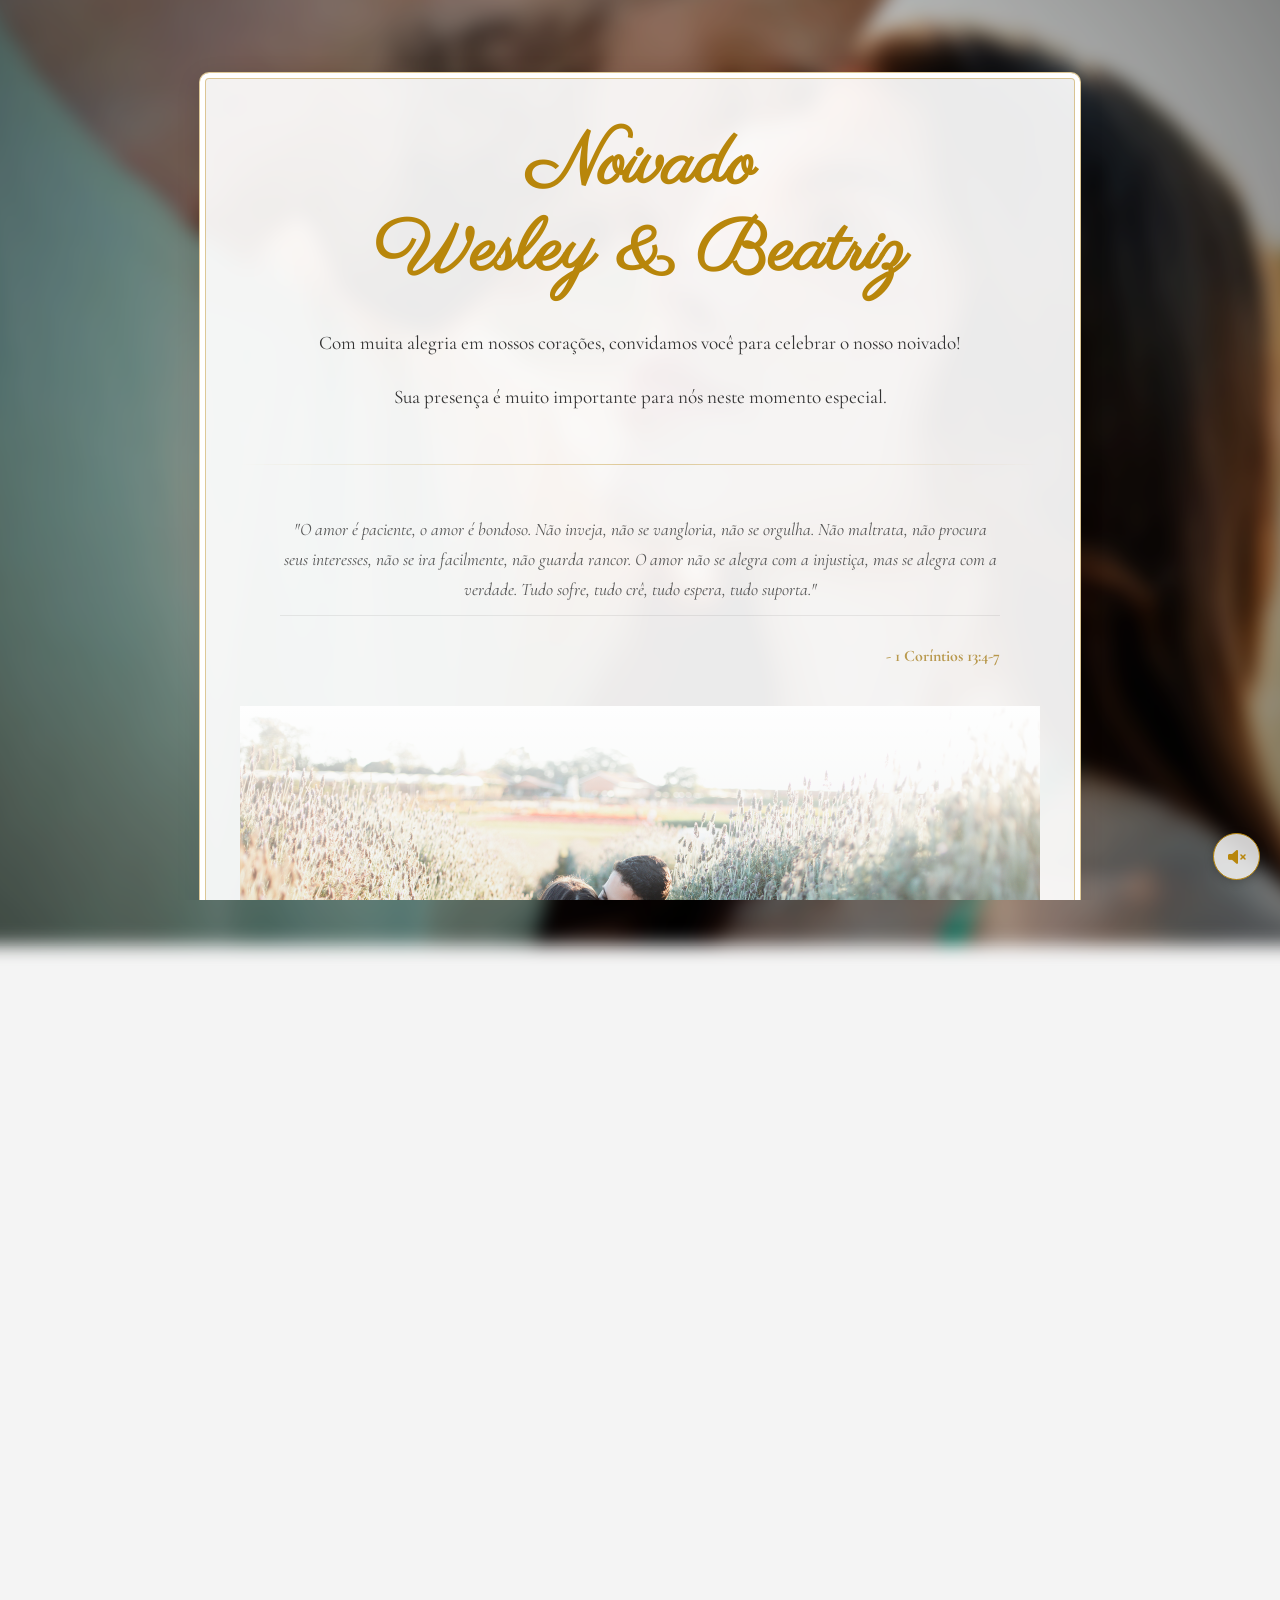
==== convite.html @ 0d95ec76 "versão inicial" ====
<!DOCTYPE html>
<html lang="pt-BR">
<head>
    <meta charset="UTF-8">
    <meta name="viewport" content="width=device-width, initial-scale=1.0">
    <title>Nosso Noivado - Wesley & Beatriz</title>
    <link rel="stylesheet" href="style.css">
    <link rel="stylesheet" href="https://cdnjs.cloudflare.com/ajax/libs/font-awesome/6.0.0-beta3/css/all.min.css">
</head>
<body class="invitation-page">
    <div class="background"></div>

    <div class="container">
        <h1>Noivado<br>Wesley & Beatriz</h1>

        <div class="message">
            <p>Com muita alegria em nossos corações, convidamos você para celebrar o nosso noivado!</p>
            <p>Sua presença é muito importante para nós neste momento especial.</p>
        </div>

        <div class="divider"></div>

        <blockquote>
            <p>"O amor é paciente, o amor é bondoso. Não inveja, não se vangloria, não se orgulha. Não maltrata, não procura seus interesses, não se ira facilmente, não guarda rancor. O amor não se alegra com a injustiça, mas se alegra com a verdade. Tudo sofre, tudo crê, tudo espera, tudo suporta."</p>
            <footer>- 1 Coríntios 13:4-7</footer>
        </blockquote>

        <div class="gallery">
            <img src="fotos/foto-paisagem.jpg" alt="Foto do casal" class="landscape">
        </div>

        <div class="divider"></div>

        <div class="details">
            <div class="save-the-date">
                <p class="std-title">Save the Date</p>
                <p class="std-date">26 <span class="separator">|</span> Outubro <span class="separator">|</span> 2025</p>
            </div>
            <p><strong>Local:</strong> Alameda Curitiba, 365 - Res. Doze (Alphaville), Santana de Parnaíba - SP, 06539-020</p>
            <div class="button-group">
                <button id="show-location"><i class="fas fa-map-marker-alt"></i> Ver Localização</button>
                <button id="confirm-presence"><i class="fas fa-check-circle"></i> Confirmar Presença</button>
            </div>
        </div>
        <footer>
            <p>Idealizado pela noiva, codificado com <i class="fas fa-heart"></i> pelo noivo</p>
        </footer>
    </div>

    <audio id="background-music" loop>
        <source src="Musica/3 . Delacruz - Sunshine (Nonsense . Vol 1).mp3" type="audio/mpeg">
    </audio>

    <div id="music-control">
        <i class="fas fa-volume-mute"></i>
    </div>

    <script src="script.js"></script>
</body>
</html>
---- style.css ----
@import url('https://fonts.googleapis.com/css2?family=Great+Vibes&family=Cormorant+Garamond:wght@400;700&family=Parisienne&display=swap');

:root {
    --gold-color: #b8860b;
    --dark-gold-color: #a0740a;
    --envelope-bg: #f0e6d2;
    --envelope-flap: #e6d5b8;
    --text-color: #333;
    --button-bg: #e0e0e0;
    --container-bg: rgba(255, 255, 255, 0.92);
}

body, html { margin: 0; padding: 0; width: 100%; height: 100%; font-family: 'Cormorant Garamond', serif; background-color: #f4f4f4; overflow-x: hidden; }
body:not(.invitation-page) { overflow-y: hidden; }
body.invitation-page { overflow-y: auto; }

.background {
    position: fixed; top: 0; left: 0; width: 100%; height: 100%;
    background-image: radial-gradient(circle, transparent 50%, rgba(0,0,0,0.4) 100%), url('https://www.transparenttextures.com/patterns/subtle-noise.png'), url('fotos/fundo.jpg');
    background-size: cover, auto, cover;
    background-position: center, center, center;
    filter: blur(8px) brightness(0.8); transform: scale(1.1);
}

/* --- Envelope Styles --- */
.envelope-wrapper { display: flex; justify-content: center; align-items: center; height: 100vh; perspective: 1000px; user-select: none; }
.envelope { position: relative; width: 340px; height: 460px; cursor: pointer; transition: transform 1s; transform-style: preserve-3d; }
.envelope::before { content: ''; position: absolute; top: 0; left: 0; width: 100%; height: 50%; background-color: var(--envelope-flap); background-image: linear-gradient(rgba(0,0,0,0.12), rgba(0,0,0,0.12)), url('fotos/textura.png'); background-size: cover; background-repeat: no-repeat; background-position: bottom left; clip-path: polygon(0 0, 100% 0, 50% 100%); transform-origin: top; transition: transform 0.7s 0.2s ease-in-out; z-index: 8; }
.envelope::after, .envelope-front { content: ''; position: absolute; top: 0; left: 0; width: 100%; height: 100%; background-color: var(--envelope-bg); background-image: url('fotos/textura.png'); background-size: cover; background-repeat: no-repeat; background-position: bottom left; border-radius: 6px; box-shadow: 0 20px 50px rgba(0,0,0,0.4); z-index: 2; }
.envelope-front .text { font-family: 'Great Vibes', cursive; font-size: 48px; color: var(--gold-color); text-align: center; padding-top: 60%; }
.letter { position: absolute; top: 0; left: 3%; width: 94%; height: 98%; background: #fff; border-radius: 5px; box-shadow: 0 0 15px rgba(0,0,0,0.15) inset; z-index: 1; }
.lavender-sprigs { position: absolute; top: 48%; left: 50%; transform: translate(-50%, -50%) rotate(-15deg); width: 225px; height: 225px; z-index: 9; transition: opacity 0.5s, transform 0.5s; filter: drop-shadow(0 2px 3px rgba(0,0,0,0.2)); }
.seal { position: absolute; top: 48%; left: 50%; transform: translate(-50%, -50%); width: 90px; height: 90px; z-index: 10; transition: opacity 0.5s, transform 0.5s; filter: drop-shadow(0 3px 5px rgba(0,0,0,0.4)); background: none !important; border: none !important; box-shadow: none !important; }
.envelope-wrapper.open .envelope::before { transform: rotateX(180deg); z-index: 0; transition-delay: 0s; }
.envelope-wrapper.open .letter { transform: translateY(-100px); transition: transform 0.7s ease-in-out; }
.envelope-wrapper.open .seal, .envelope-wrapper.open .lavender-sprigs { opacity: 0; transform: translateY(20px); transition-delay: 0s; }

/* --- Estilos da Página do Convite --- */
.container {
    position: relative; z-index: 2; padding: 40px; max-width: 800px; margin: 8vh auto;
    background-color: var(--container-bg); backdrop-filter: blur(5px); border-radius: 10px;
    text-align: center; opacity: 0; animation: fadeIn 1.5s 0.5s forwards; user-select: text;
    border: 1px solid rgba(184, 134, 11, 0.4);
    box-shadow: 0 5px 25px rgba(0,0,0,0.1), inset 0 0 0 5px #fff, inset 0 0 0 6px rgba(184, 134, 11, 0.4);
}

@keyframes fadeIn { to { opacity: 1; } }

.container h1 { font-family: 'Parisienne', cursive; font-size: clamp(3rem, 8vw, 4.5rem); line-height: 1.2; color: var(--gold-color); margin: 10px 0 20px 0; position: relative; z-index: 1; }

.divider { height: 1px; background: linear-gradient(to right, transparent, rgba(184, 134, 11, 0.4), transparent); margin: 50px 0; }

blockquote { margin: 40px auto; padding: 0 20px; max-width: 90%; border: none; font-style: italic; color: #555; }
blockquote p { margin: 0; font-size: 1.1rem; line-height: 1.7; }
blockquote footer { text-align: right; margin-top: 10px; font-style: normal; font-size: 1rem; color: var(--dark-gold-color); font-weight: 700; }

.gallery { position: relative; margin: 0; overflow: hidden; }
.gallery img { display: block; width: 100%; border-radius: 8px; }
.gallery::after { content: ''; position: absolute; top: 0; left: 0; width: 100%; height: 100%; background: linear-gradient(to bottom, var(--container-bg) 0%, transparent 40%, transparent 60%, var(--container-bg) 100%); pointer-events: none; }

.message { margin: 30px 0; font-size: 1.2rem; line-height: 1.8; color: var(--text-color); }

.details { margin-top: 20px; }
.save-the-date { margin: 40px 0; }
.std-title { font-size: 1.2rem; color: var(--text-color); letter-spacing: 2px; text-transform: uppercase; }
.std-date { font-family: 'Parisienne', cursive; font-size: 3.5rem; color: var(--gold-color); margin: 10px 0; }
.std-date .separator { color: rgba(184, 134, 11, 0.5); }
.details p { font-size: 1.1rem; margin: 12px 0; }
.button-group { display: flex; justify-content: center; flex-wrap: wrap; gap: 15px; margin-top: 40px; }
.details button { display: inline-flex; align-items: center; justify-content: center; background: var(--button-bg); color: var(--text-color); border: 1px solid rgba(0,0,0,0.1); border-radius: 50px; padding: 12px 25px; cursor: pointer; font-family: 'Cormorant Garamond', serif; font-size: 1rem; font-weight: 700; letter-spacing: 1px; box-shadow: inset 1px 1px 1px #fff, inset -1px -1px 1px rgba(0,0,0,0.2), 2px 2px 5px rgba(0,0,0,0.2); transition: all 0.2s ease-in-out; }
.details button i { margin-right: 8px; font-size: 1.1em; color: var(--gold-color); }
.details button:hover { box-shadow: inset -1px -1px 1px #fff, inset 1px 1px 1px rgba(0,0,0,0.2), 0 0 0 rgba(0,0,0,0.2); transform: translateY(1px); }

/* --- Créditos --- */
footer {
    text-align: center;
    padding-top: 30px;
    margin-top: 40px;
    border-top: 1px solid rgba(0,0,0,0.1);
    color: var(--text-color);
    opacity: 0.7;
    font-family: 'Cormorant Garamond', serif;
    font-style: italic;
    font-size: 0.8rem; /* Tamanho final e discreto */
}
footer .fa-heart {
    color: var(--gold-color);
    animation: pulse 2s infinite ease-in-out;
}
@keyframes pulse {
    0%, 100% { transform: scale(1); }
    50% { transform: scale(1.15); }
}

#music-control { position: fixed; bottom: 20px; right: 20px; z-index: 100; background: rgba(255,255,255,0.8); color: var(--gold-color); border: 1px solid var(--gold-color); border-radius: 50%; width: 45px; height: 45px; cursor: pointer; display: flex; justify-content: center; align-items: center; box-shadow: 0 2px 10px rgba(0,0,0,0.2); user-select: none; }

@media (max-width: 768px) {
    .envelope { transform: scale(0.7); }
    .container { padding: 30px 20px; }
    .container h1 { font-size: 2.8rem; }
    .message { font-size: 1rem; }
    blockquote p { font-size: 1rem; }
    blockquote footer { font-size: 0.9rem; }
    .std-date { font-size: 2.5rem; }
    .details p { font-size: 1rem; }
    .details button { padding: 10px 20px; font-size: 0.9rem; }
    .gallery { grid-template-columns: 1fr; }
    footer { font-size: 0.7rem; margin-top: 40px; }
    #music-control { bottom: 15px; right: 15px; width: 40px; height: 40px; }
}
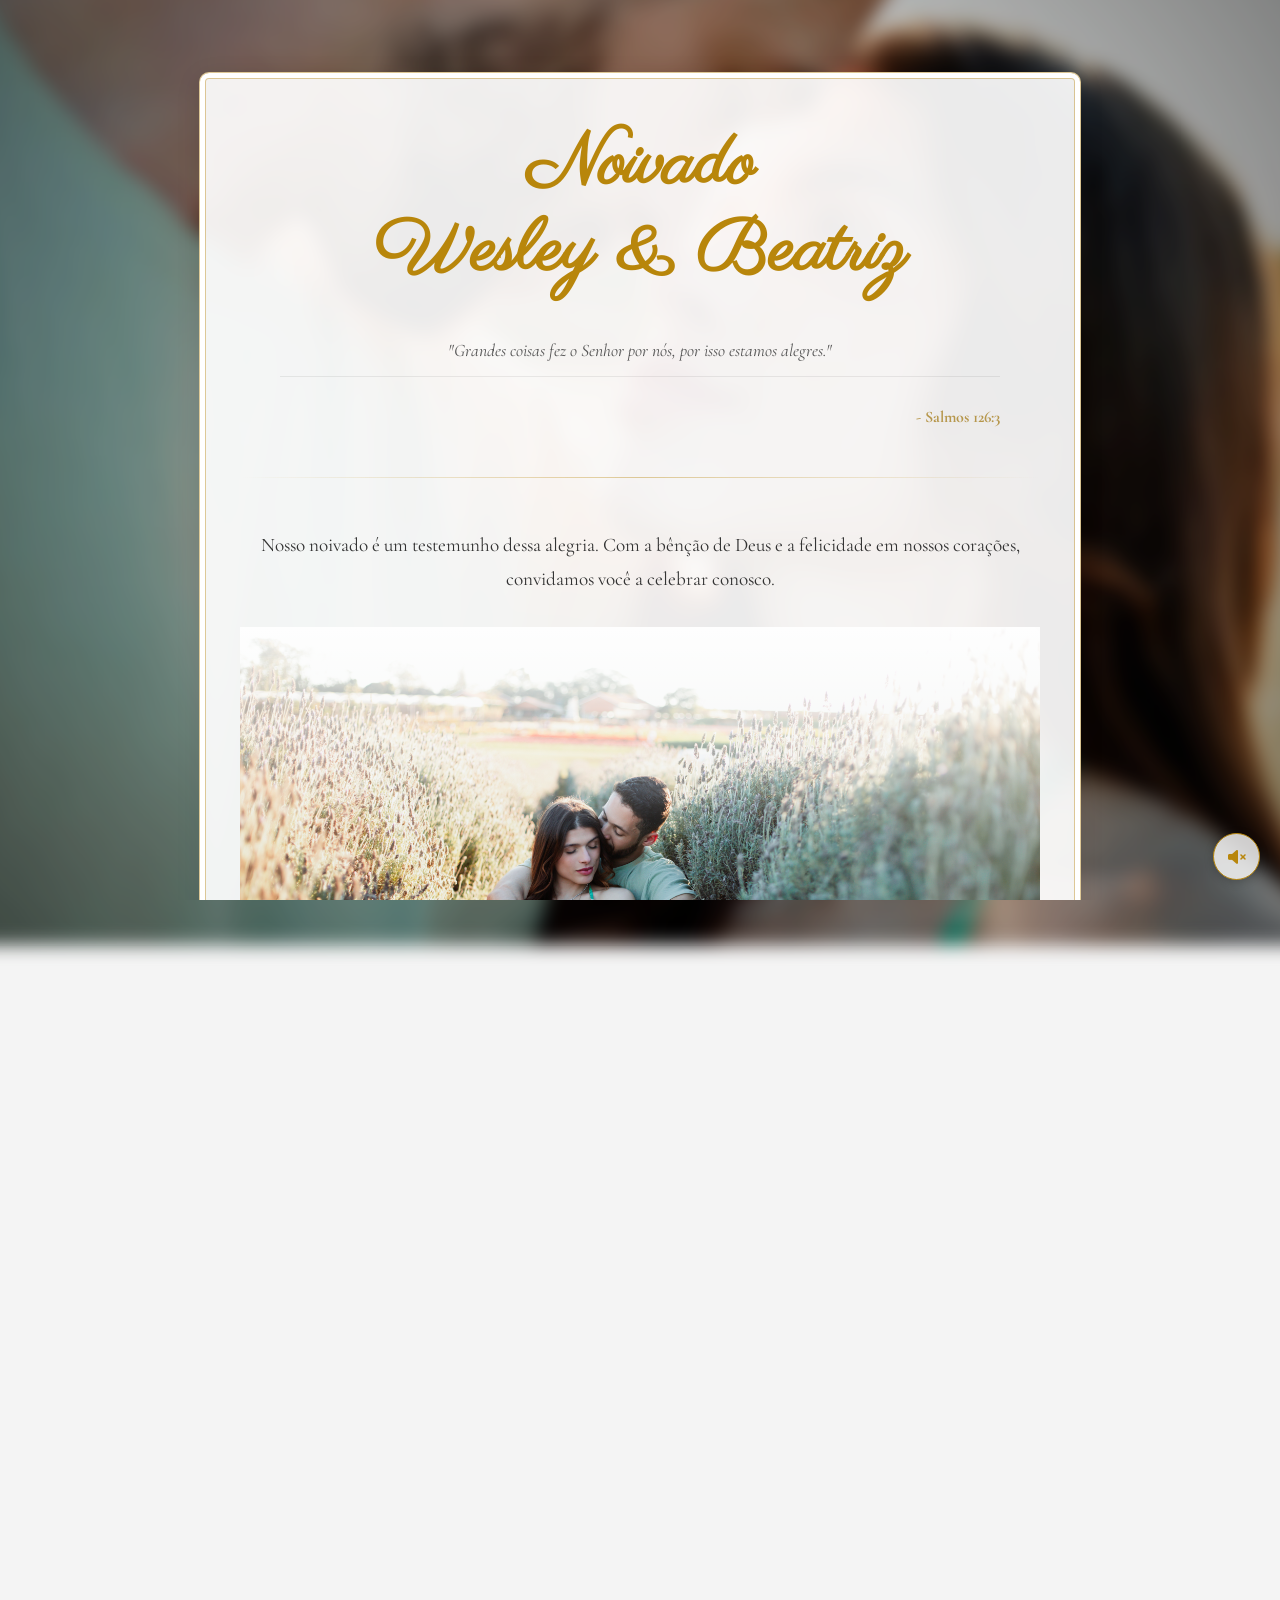
==== commit 8cb9f136: "versão inicial" ====
--- a/convite.html
+++ b/convite.html
@@ -13,17 +13,16 @@
     <div class="container">
         <h1>Noivado<br>Wesley & Beatriz</h1>
 
-        <div class="message">
-            <p>Com muita alegria em nossos corações, convidamos você para celebrar o nosso noivado!</p>
-            <p>Sua presença é muito importante para nós neste momento especial.</p>
-        </div>
+        <blockquote>
+            <p>"Grandes coisas fez o Senhor por nós, por isso estamos alegres."</p>
+            <footer>- Salmos 126:3</footer>
+        </blockquote>
 
         <div class="divider"></div>
 
-        <blockquote>
-            <p>"O amor é paciente, o amor é bondoso. Não inveja, não se vangloria, não se orgulha. Não maltrata, não procura seus interesses, não se ira facilmente, não guarda rancor. O amor não se alegra com a injustiça, mas se alegra com a verdade. Tudo sofre, tudo crê, tudo espera, tudo suporta."</p>
-            <footer>- 1 Coríntios 13:4-7</footer>
-        </blockquote>
+        <div class="message">
+            <p>Nosso noivado é um testemunho dessa alegria. Com a bênção de Deus e a felicidade em nossos corações, convidamos você a celebrar conosco.</p>
+        </div>
 
         <div class="gallery">
             <img src="fotos/foto-paisagem.jpg" alt="Foto do casal" class="landscape">
--- a/style.css
+++ b/style.css
@@ -62,8 +62,8 @@
 
 .details { margin-top: 20px; }
 .save-the-date { margin: 40px 0; }
-.std-title { font-size: 1.2rem; color: var(--text-color); letter-spacing: 2px; text-transform: uppercase; }
-.std-date { font-family: 'Parisienne', cursive; font-size: 3.5rem; color: var(--gold-color); margin: 10px 0; }
+.std-title { font-size: 1.5rem; color: var(--text-color); letter-spacing: 2px; text-transform: uppercase; font-weight: 700; }
+.std-date { font-family: 'Cormorant Garamond', serif; font-weight: 700; font-size: 4rem; color: var(--gold-color); margin: 10px 0; }
 .std-date .separator { color: rgba(184, 134, 11, 0.5); }
 .details p { font-size: 1.1rem; margin: 12px 0; }
 .button-group { display: flex; justify-content: center; flex-wrap: wrap; gap: 15px; margin-top: 40px; }
@@ -81,7 +81,7 @@
     opacity: 0.7;
     font-family: 'Cormorant Garamond', serif;
     font-style: italic;
-    font-size: 0.8rem; /* Tamanho final e discreto */
+    font-size: 1rem;
 }
 footer .fa-heart {
     color: var(--gold-color);
@@ -101,10 +101,10 @@
     .message { font-size: 1rem; }
     blockquote p { font-size: 1rem; }
     blockquote footer { font-size: 0.9rem; }
-    .std-date { font-size: 2.5rem; }
+    .std-date { font-size: 3rem; }
     .details p { font-size: 1rem; }
     .details button { padding: 10px 20px; font-size: 0.9rem; }
     .gallery { grid-template-columns: 1fr; }
-    footer { font-size: 0.7rem; margin-top: 40px; }
+    footer { font-size: 0.9rem; margin-top: 40px; }
     #music-control { bottom: 15px; right: 15px; width: 40px; height: 40px; }
 }
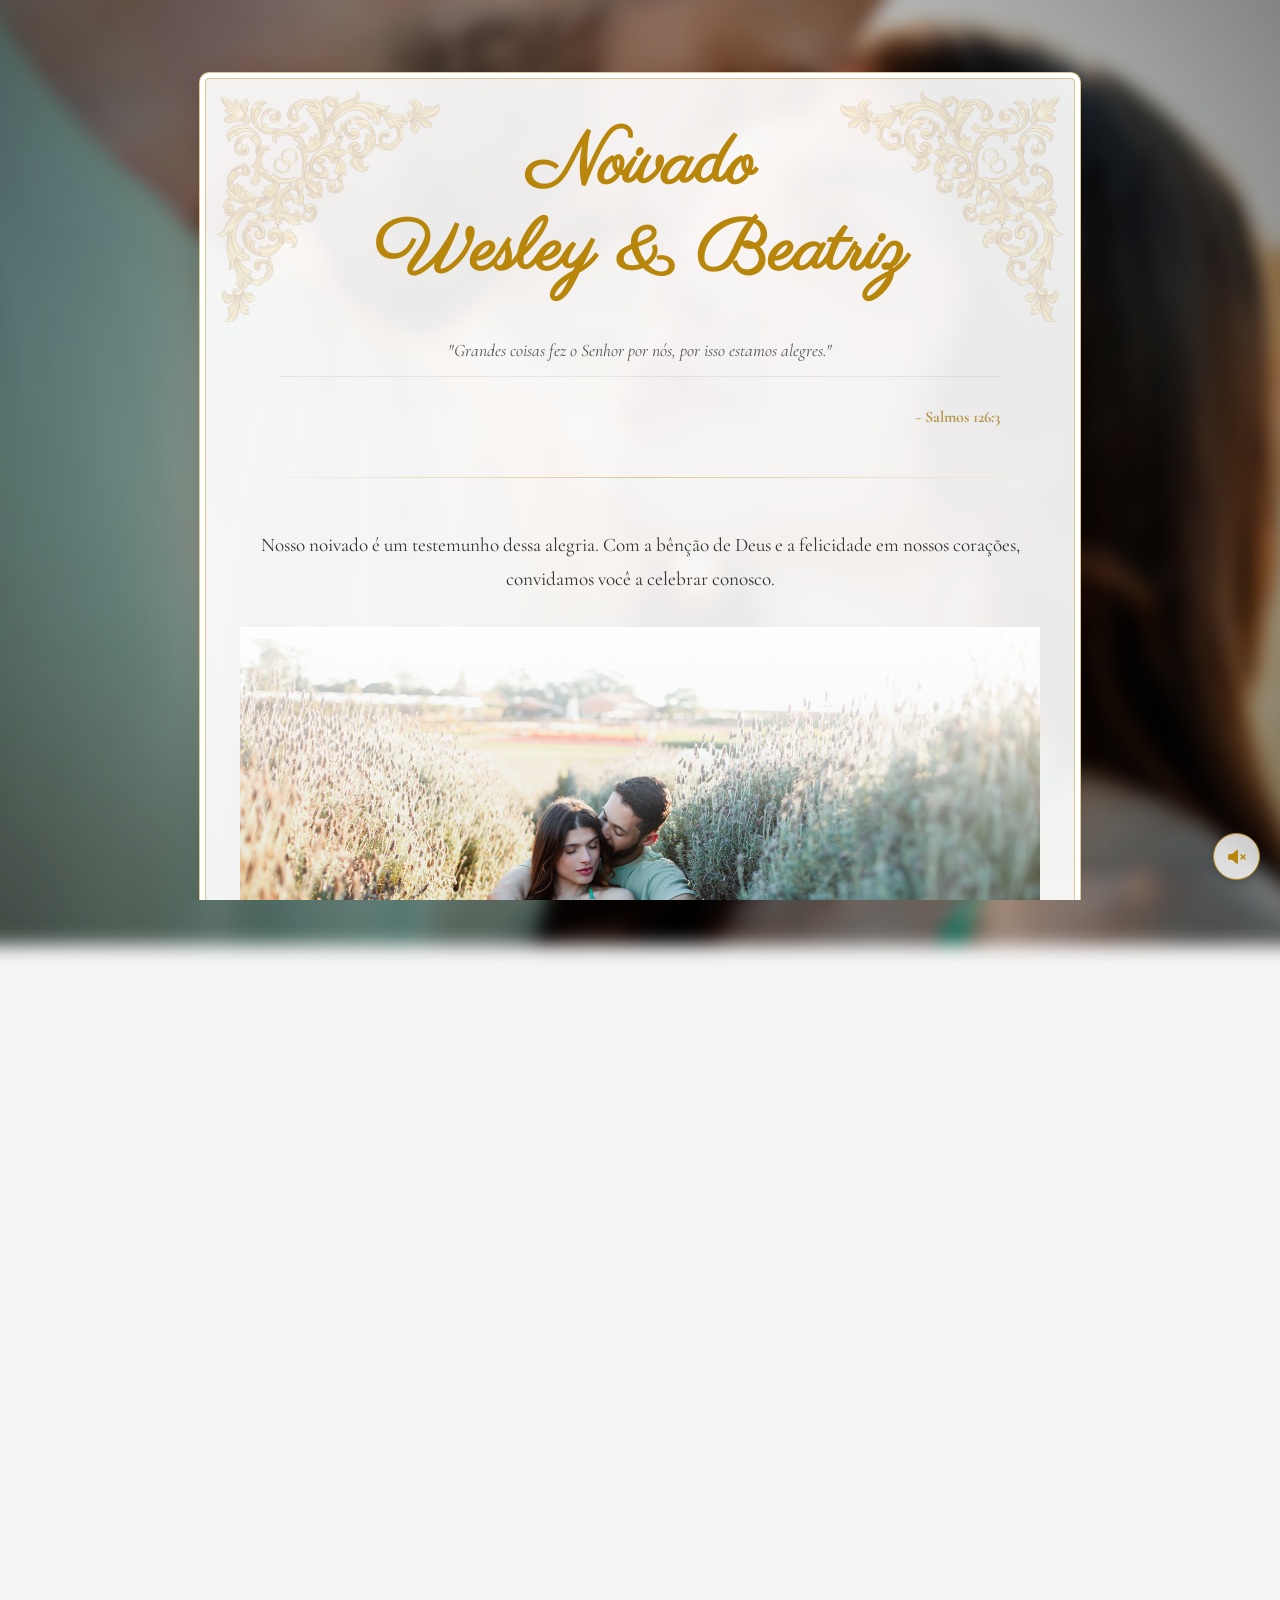
==== commit 042b0526: "versão inicial" ====
--- a/convite.html
+++ b/convite.html
@@ -11,6 +11,11 @@
     <div class="background"></div>
 
     <div class="container">
+        <img src="fotos/arabesco.png" class="corner-decoration top-left" alt="Decoração de Canto">
+        <img src="fotos/arabesco.png" class="corner-decoration top-right" alt="Decoração de Canto">
+        <img src="fotos/arabesco.png" class="corner-decoration bottom-left" alt="Decoração de Canto">
+        <img src="fotos/arabesco.png" class="corner-decoration bottom-right" alt="Decoração de Canto">
+
         <h1>Noivado<br>Wesley & Beatriz</h1>
 
         <blockquote>
--- a/style.css
+++ b/style.css
@@ -37,11 +37,42 @@
 
 /* --- Estilos da Página do Convite --- */
 .container {
-    position: relative; z-index: 2; padding: 40px; max-width: 800px; margin: 8vh auto;
+    position: relative; z-index: 2; padding: 40px; max-width: 800px; margin: 8vh auto; overflow: hidden;
     background-color: var(--container-bg); backdrop-filter: blur(5px); border-radius: 10px;
     text-align: center; opacity: 0; animation: fadeIn 1.5s 0.5s forwards; user-select: text;
     border: 1px solid rgba(184, 134, 11, 0.4);
     box-shadow: 0 5px 25px rgba(0,0,0,0.1), inset 0 0 0 5px #fff, inset 0 0 0 6px rgba(184, 134, 11, 0.4);
+}
+
+.corner-decoration {
+    position: absolute;
+    width: 250px;
+    height: auto;
+    opacity: 0.2;
+    z-index: 0;
+}
+
+.top-left {
+    top: 10px;
+    left: 10px;
+}
+
+.top-right {
+    top: 10px;
+    right: 10px;
+    transform: scaleX(-1);
+}
+
+.bottom-left {
+    bottom: 10px;
+    left: 10px;
+    transform: scaleY(-1);
+}
+
+.bottom-right {
+    bottom: 10px;
+    right: 10px;
+    transform: scaleX(-1) scaleY(-1);
 }
 
 @keyframes fadeIn { to { opacity: 1; } }
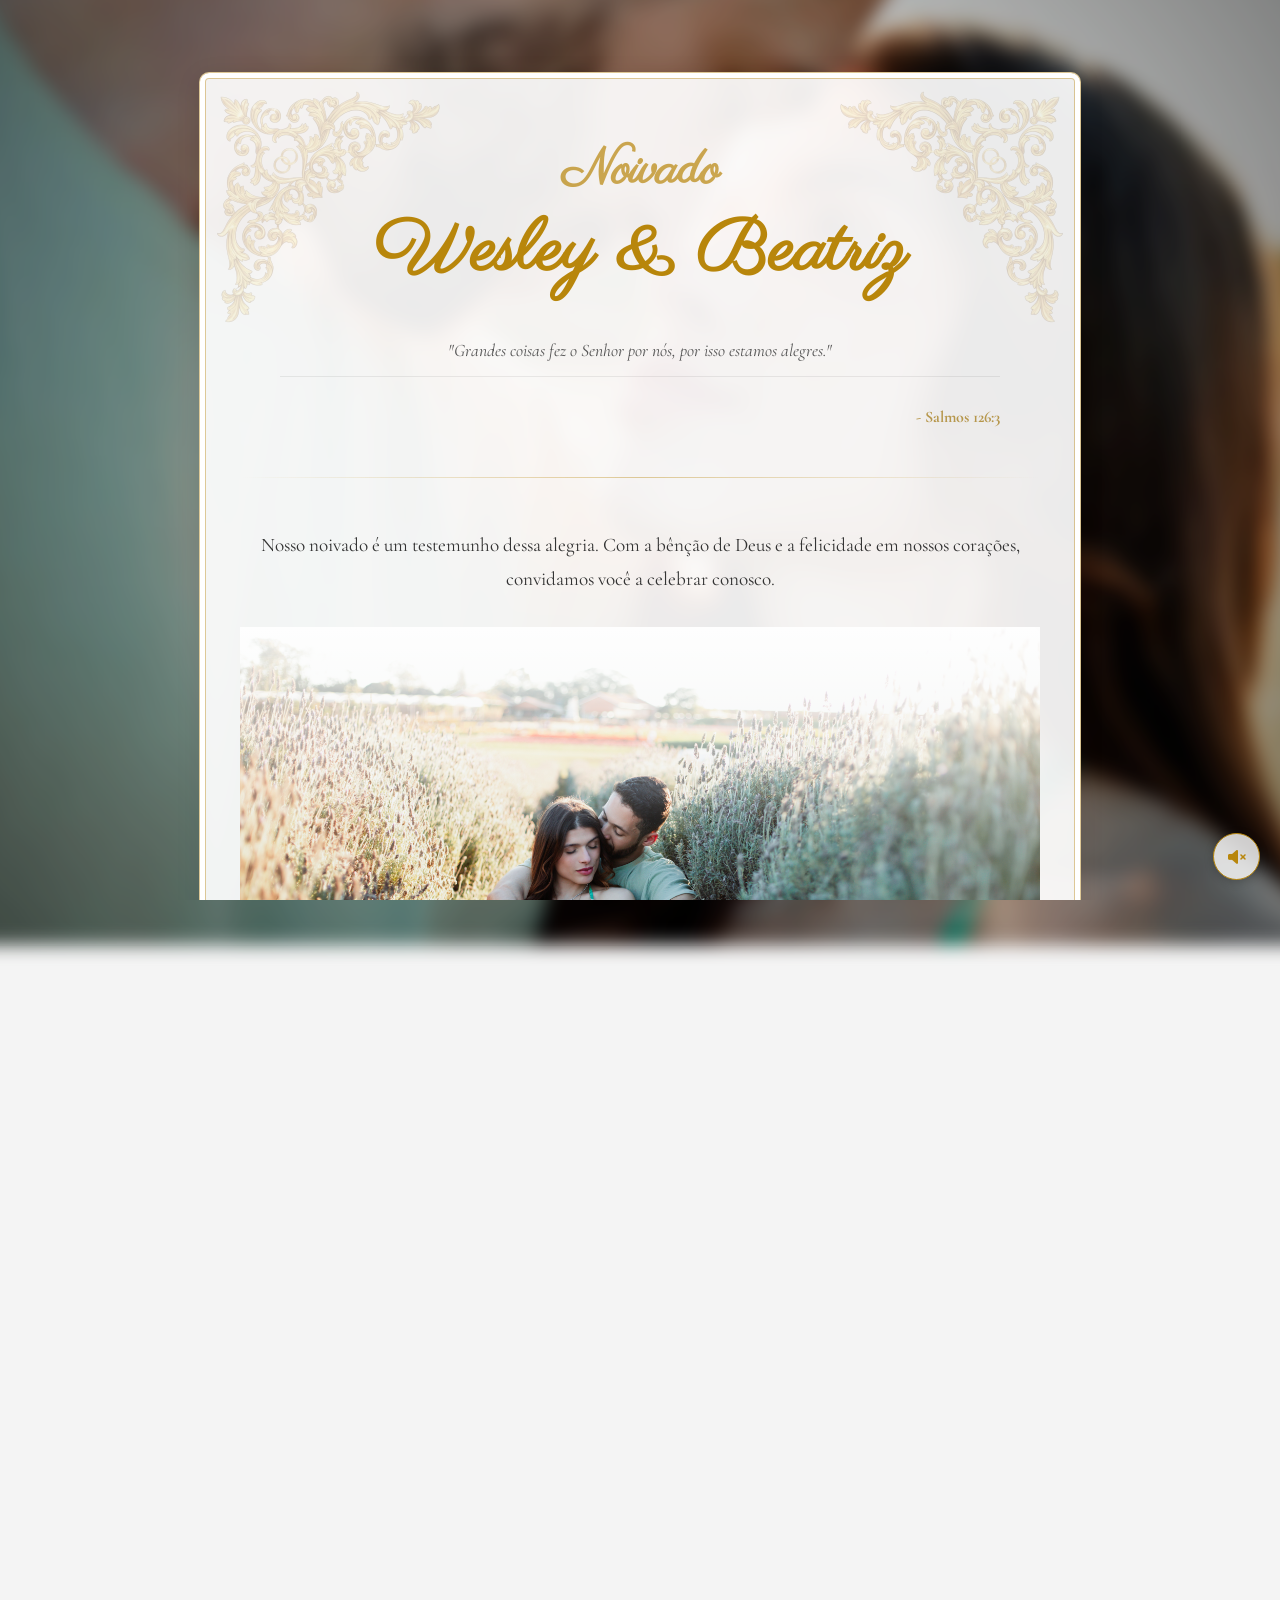
==== commit 0a344b61: "alteração da foto e do noivado" ====
--- a/convite.html
+++ b/convite.html
@@ -16,7 +16,7 @@
         <img src="fotos/arabesco.png" class="corner-decoration bottom-left" alt="Decoração de Canto">
         <img src="fotos/arabesco.png" class="corner-decoration bottom-right" alt="Decoração de Canto">
 
-        <h1>Noivado<br>Wesley & Beatriz</h1>
+        <h1><span class="engagement-title">Noivado</span><br>Wesley & Beatriz</h1>
 
         <blockquote>
             <p>"Grandes coisas fez o Senhor por nós, por isso estamos alegres."</p>
--- a/style.css
+++ b/style.css
@@ -79,6 +79,11 @@
 
 .container h1 { font-family: 'Parisienne', cursive; font-size: clamp(3rem, 8vw, 4.5rem); line-height: 1.2; color: var(--gold-color); margin: 10px 0 20px 0; position: relative; z-index: 1; }
 
+h1 .engagement-title {
+    font-size: 0.7em;
+    opacity: 0.7;
+}
+
 .divider { height: 1px; background: linear-gradient(to right, transparent, rgba(184, 134, 11, 0.4), transparent); margin: 50px 0; }
 
 blockquote { margin: 40px auto; padding: 0 20px; max-width: 90%; border: none; font-style: italic; color: #555; }
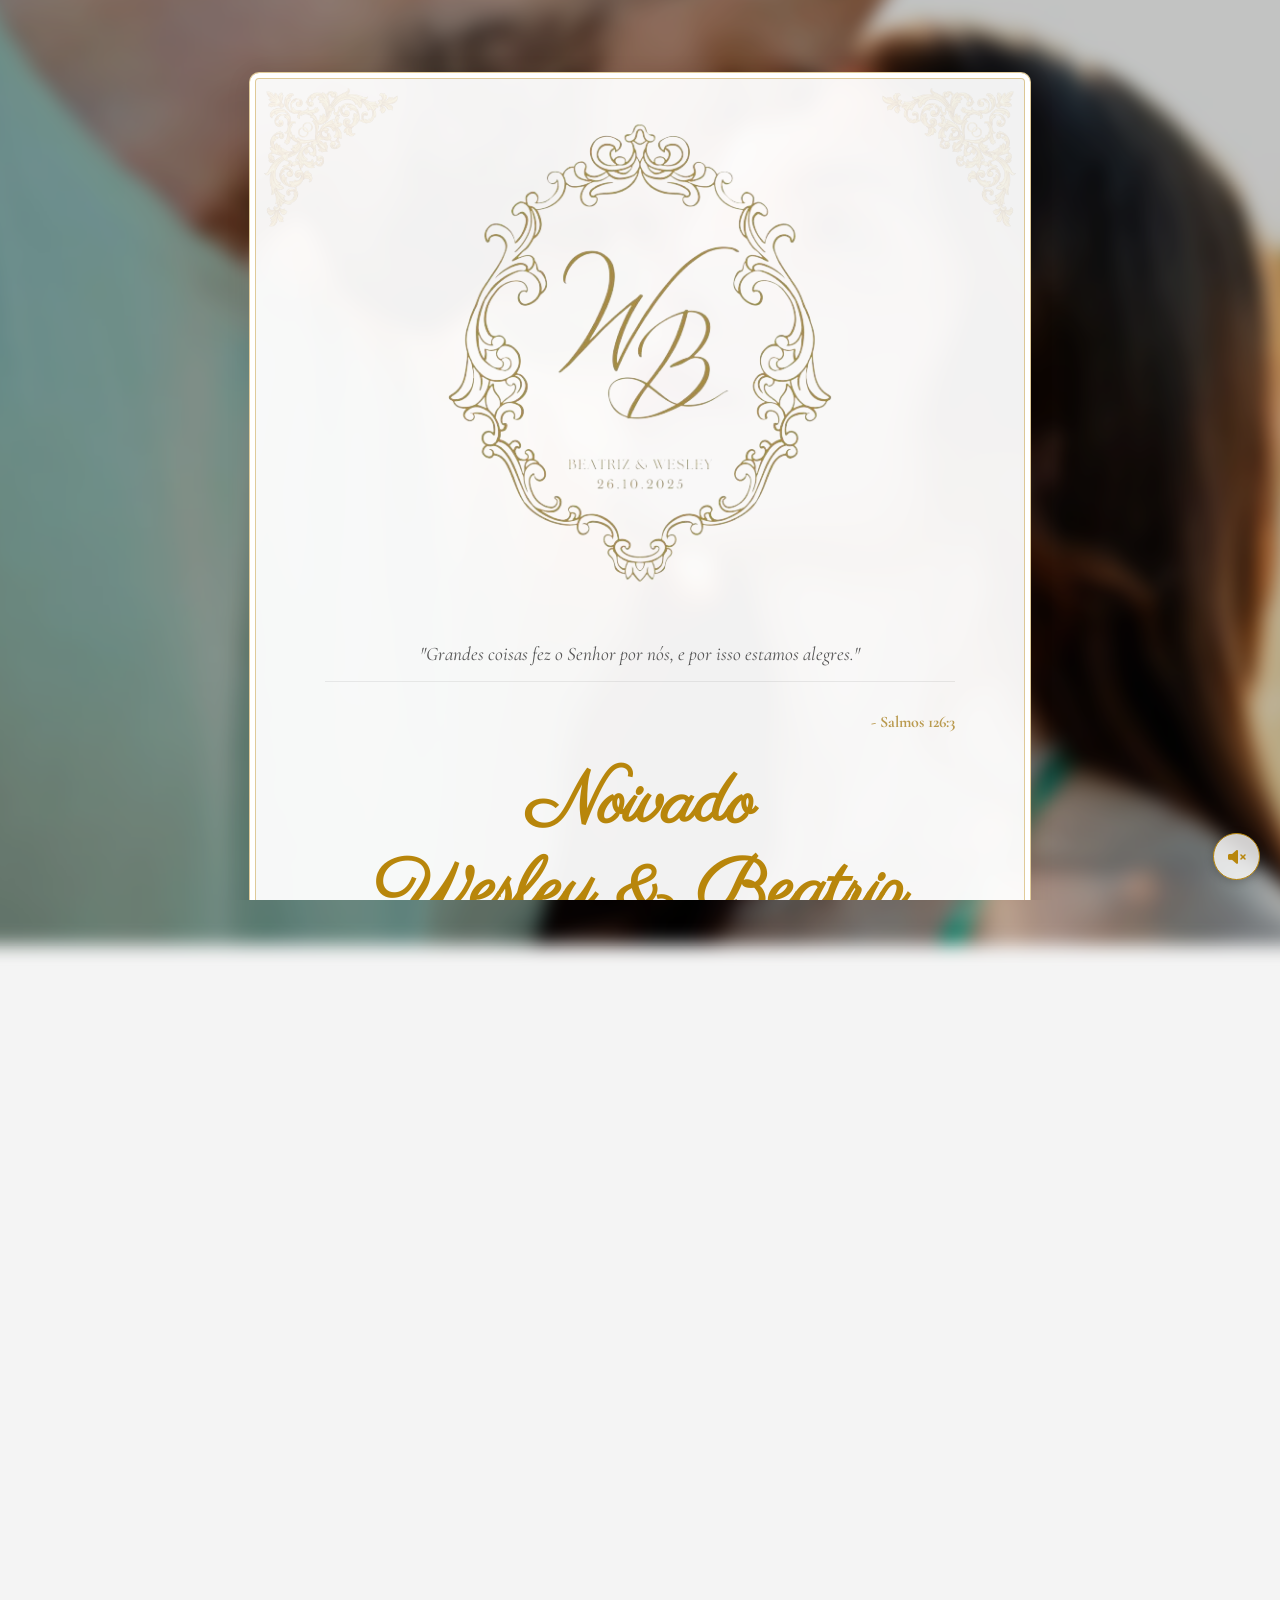
==== commit ea42dd9c: "Ajustes gerais" ====
--- a/convite.html
+++ b/convite.html
@@ -11,17 +11,19 @@
     <div class="background"></div>
 
     <div class="container">
+        <img src="fotos/Brasao.png" alt="Brasão do Casal" class="header-monogram">
+
         <img src="fotos/arabesco.png" class="corner-decoration top-left" alt="Decoração de Canto">
         <img src="fotos/arabesco.png" class="corner-decoration top-right" alt="Decoração de Canto">
         <img src="fotos/arabesco.png" class="corner-decoration bottom-left" alt="Decoração de Canto">
         <img src="fotos/arabesco.png" class="corner-decoration bottom-right" alt="Decoração de Canto">
 
-        <h1><span class="engagement-title">Noivado</span><br>Wesley & Beatriz</h1>
-
         <blockquote>
-            <p>"Grandes coisas fez o Senhor por nós, por isso estamos alegres."</p>
+            <p>"Grandes coisas fez o Senhor por nós, e por isso estamos alegres."</p>
             <footer>- Salmos 126:3</footer>
         </blockquote>
+
+        <h1><span class="engagement-title">Noivado</span><br>Wesley & Beatriz</h1>
 
         <div class="divider"></div>
 
@@ -52,7 +54,7 @@
     </div>
 
     <audio id="background-music" loop>
-        <source src="Musica/3 . Delacruz - Sunshine (Nonsense . Vol 1).mp3" type="audio/mpeg">
+        <source src="Musica/Daniel Caesar - Best Part (Audio) ft. H.E.R..mp3" type="audio/mpeg">
     </audio>
 
     <div id="music-control">
--- a/style.css
+++ b/style.css
@@ -1,13 +1,14 @@
 @import url('https://fonts.googleapis.com/css2?family=Great+Vibes&family=Cormorant+Garamond:wght@400;700&family=Parisienne&display=swap');
+
+/* Adicione aqui as importações das suas fontes personalizadas */
 
 :root {
     --gold-color: #b8860b;
     --dark-gold-color: #a0740a;
+    --text-color: #333;
+    --container-bg: rgba(255, 255, 255, 0.95);
     --envelope-bg: #f0e6d2;
     --envelope-flap: #e6d5b8;
-    --text-color: #333;
-    --button-bg: #e0e0e0;
-    --container-bg: rgba(255, 255, 255, 0.92);
 }
 
 body, html { margin: 0; padding: 0; width: 100%; height: 100%; font-family: 'Cormorant Garamond', serif; background-color: #f4f4f4; overflow-x: hidden; }
@@ -16,131 +17,165 @@
 
 .background {
     position: fixed; top: 0; left: 0; width: 100%; height: 100%;
-    background-image: radial-gradient(circle, transparent 50%, rgba(0,0,0,0.4) 100%), url('https://www.transparenttextures.com/patterns/subtle-noise.png'), url('fotos/fundo.jpg');
-    background-size: cover, auto, cover;
-    background-position: center, center, center;
+    background-image: url('fotos/fundo.jpg');
+    background-size: cover;
+    background-position: center;
     filter: blur(8px) brightness(0.8); transform: scale(1.1);
 }
 
-/* --- Envelope Styles --- */
+/* --- Envelope Page Styles (index.html) --- */
 .envelope-wrapper { display: flex; justify-content: center; align-items: center; height: 100vh; perspective: 1000px; user-select: none; }
 .envelope { position: relative; width: 340px; height: 460px; cursor: pointer; transition: transform 1s; transform-style: preserve-3d; }
-.envelope::before { content: ''; position: absolute; top: 0; left: 0; width: 100%; height: 50%; background-color: var(--envelope-flap); background-image: linear-gradient(rgba(0,0,0,0.12), rgba(0,0,0,0.12)), url('fotos/textura.png'); background-size: cover; background-repeat: no-repeat; background-position: bottom left; clip-path: polygon(0 0, 100% 0, 50% 100%); transform-origin: top; transition: transform 0.7s 0.2s ease-in-out; z-index: 8; }
-.envelope::after, .envelope-front { content: ''; position: absolute; top: 0; left: 0; width: 100%; height: 100%; background-color: var(--envelope-bg); background-image: url('fotos/textura.png'); background-size: cover; background-repeat: no-repeat; background-position: bottom left; border-radius: 6px; box-shadow: 0 20px 50px rgba(0,0,0,0.4); z-index: 2; }
-.envelope-front .text { font-family: 'Great Vibes', cursive; font-size: 48px; color: var(--gold-color); text-align: center; padding-top: 60%; }
+
+.envelope::before { /* Flap */
+    content: '';
+    position: absolute;
+    top: 0; left: 0; width: 100%; height: 50%;
+    background-color: var(--envelope-flap);
+    background-image: linear-gradient(rgba(0,0,0,0.12), rgba(0,0,0,0.12)), url('fotos/textura.png');
+    background-size: cover, cover;
+    background-repeat: no-repeat, no-repeat;
+    background-position: bottom left, bottom left;
+    clip-path: polygon(0 0, 100% 0, 50% 100%);
+    transform-origin: top; transition: transform 0.7s 0.2s ease-in-out;
+    z-index: 9; /* Abaixo da lavanda e do selo */
+}
+
+.envelope::after, .envelope-front { /* Back and Front Face */
+    content: '';
+    position: absolute;
+    top: 0;
+    left: 0;
+    width: 100%;
+    height: 100%;
+    background-color: var(--envelope-bg);
+    background-image: url('fotos/textura.png');
+    background-size: cover;
+    background-repeat: no-repeat;
+    background-position: bottom left;
+    border-radius: 6px;
+    box-shadow: 0 20px 50px rgba(0,0,0,0.4);
+    z-index: 2;
+}
+
+.envelope-front .text {
+    font-family: 'Great Vibes', cursive;
+    font-size: 48px;
+    color: var(--gold-color);
+    text-align: center;
+    padding-top: 60%;
+}
+
 .letter { position: absolute; top: 0; left: 3%; width: 94%; height: 98%; background: #fff; border-radius: 5px; box-shadow: 0 0 15px rgba(0,0,0,0.15) inset; z-index: 1; }
-.lavender-sprigs { position: absolute; top: 48%; left: 50%; transform: translate(-50%, -50%) rotate(-15deg); width: 225px; height: 225px; z-index: 9; transition: opacity 0.5s, transform 0.5s; filter: drop-shadow(0 2px 3px rgba(0,0,0,0.2)); }
-.seal { position: absolute; top: 48%; left: 50%; transform: translate(-50%, -50%); width: 90px; height: 90px; z-index: 10; transition: opacity 0.5s, transform 0.5s; filter: drop-shadow(0 3px 5px rgba(0,0,0,0.4)); background: none !important; border: none !important; box-shadow: none !important; }
+
+.lavender-sprigs {
+    position: absolute;
+    top: 50%;
+    left: 50%;
+    transform: translate(-50%, -50%) rotate(-15deg);
+    width: 190px; /* Tamanho reduzido em 15% */
+    height: 190px; /* Tamanho reduzido em 15% */
+    z-index: 10; /* Acima da aba */
+    transition: opacity 0.5s, transform 0.5s;
+    filter: drop-shadow(0 2px 3px rgba(0,0,0,0.2));
+}
+
+.seal {
+    position: absolute;
+    top: 50%;
+    left: 50%;
+    transform: translate(-50%, -50%);
+    width: 90px;
+    height: 90px;
+    z-index: 11; /* Acima de tudo */
+    transition: opacity 0.5s, transform 0.5s;
+    filter: drop-shadow(0 3px 5px rgba(0,0,0,0.4));
+}
+
 .envelope-wrapper.open .envelope::before { transform: rotateX(180deg); z-index: 0; transition-delay: 0s; }
 .envelope-wrapper.open .letter { transform: translateY(-100px); transition: transform 0.7s ease-in-out; }
-.envelope-wrapper.open .seal, .envelope-wrapper.open .lavender-sprigs { opacity: 0; transform: translateY(20px); transition-delay: 0s; }
 
-/* --- Estilos da Página do Convite --- */
+.envelope-wrapper.open .seal, .envelope-wrapper.open .lavender-sprigs {
+    opacity: 0;
+    transform: translateY(20px);
+    transition-delay: 0s;
+}
+
+
+/* --- Invitation Page Styles (convite.html) --- */
 .container {
-    position: relative; z-index: 2; padding: 40px; max-width: 800px; margin: 8vh auto; overflow: hidden;
+    position: relative; z-index: 2; padding: 40px; max-width: 700px; margin: 8vh auto;
     background-color: var(--container-bg); backdrop-filter: blur(5px); border-radius: 10px;
     text-align: center; opacity: 0; animation: fadeIn 1.5s 0.5s forwards; user-select: text;
     border: 1px solid rgba(184, 134, 11, 0.4);
     box-shadow: 0 5px 25px rgba(0,0,0,0.1), inset 0 0 0 5px #fff, inset 0 0 0 6px rgba(184, 134, 11, 0.4);
 }
 
+@keyframes fadeIn { to { opacity: 1; } }
+
+.header-monogram {
+    width: 80%;
+    max-width: 480px;
+    height: auto;
+    margin-bottom: 40px;
+}
+
 .corner-decoration {
     position: absolute;
-    width: 250px;
+    width: 150px;
     height: auto;
-    opacity: 0.2;
-    z-index: 0;
+    opacity: 0.1;
+    z-index: -1;
 }
 
-.top-left {
-    top: 10px;
-    left: 10px;
-}
+.top-left { top: 10px; left: 10px; }
+.top-right { top: 10px; right: 10px; transform: scaleX(-1); }
+.bottom-left { bottom: 10px; left: 10px; transform: scaleY(-1); }
+.bottom-right { bottom: 10px; right: 10px; transform: scaleX(-1) scaleY(-1); }
 
-.top-right {
-    top: 10px;
-    right: 10px;
-    transform: scaleX(-1);
-}
+.container h1 { font-family: 'Parisienne', cursive; font-size: clamp(3rem, 8vw, 4.5rem); line-height: 1.2; color: var(--gold-color); margin: 20px 0; }
 
-.bottom-left {
-    bottom: 10px;
-    left: 10px;
-    transform: scaleY(-1);
-}
-
-.bottom-right {
-    bottom: 10px;
-    right: 10px;
-    transform: scaleX(-1) scaleY(-1);
-}
-
-@keyframes fadeIn { to { opacity: 1; } }
-
-.container h1 { font-family: 'Parisienne', cursive; font-size: clamp(3rem, 8vw, 4.5rem); line-height: 1.2; color: var(--gold-color); margin: 10px 0 20px 0; position: relative; z-index: 1; }
-
-h1 .engagement-title {
-    font-size: 0.7em;
-    opacity: 0.7;
-}
-
-.divider { height: 1px; background: linear-gradient(to right, transparent, rgba(184, 134, 11, 0.4), transparent); margin: 50px 0; }
-
-blockquote { margin: 40px auto; padding: 0 20px; max-width: 90%; border: none; font-style: italic; color: #555; }
-blockquote p { margin: 0; font-size: 1.1rem; line-height: 1.7; }
+blockquote { margin: 0 auto 30px auto; padding: 0 20px; max-width: 90%; border: none; font-style: italic; color: #555; }
+blockquote p { margin: 0; font-size: 1.2rem; line-height: 1.7; }
 blockquote footer { text-align: right; margin-top: 10px; font-style: normal; font-size: 1rem; color: var(--dark-gold-color); font-weight: 700; }
 
-.gallery { position: relative; margin: 0; overflow: hidden; }
-.gallery img { display: block; width: 100%; border-radius: 8px; }
-.gallery::after { content: ''; position: absolute; top: 0; left: 0; width: 100%; height: 100%; background: linear-gradient(to bottom, var(--container-bg) 0%, transparent 40%, transparent 60%, var(--container-bg) 100%); pointer-events: none; }
+.divider { height: 1px; background: linear-gradient(to right, transparent, rgba(184, 134, 11, 0.4), transparent); margin: 50px auto; width: 80%; }
 
-.message { margin: 30px 0; font-size: 1.2rem; line-height: 1.8; color: var(--text-color); }
+.message p { font-size: 1.2rem; line-height: 1.8; color: var(--text-color); max-width: 90%; margin: 20px auto; }
 
 .details { margin-top: 20px; }
 .save-the-date { margin: 40px 0; }
-.std-title { font-size: 1.5rem; color: var(--text-color); letter-spacing: 2px; text-transform: uppercase; font-weight: 700; }
-.std-date { font-family: 'Cormorant Garamond', serif; font-weight: 700; font-size: 4rem; color: var(--gold-color); margin: 10px 0; }
+.std-title { font-size: 2rem; color: var(--text-color); letter-spacing: 2px; text-transform: uppercase; font-weight: 700; }
+.std-date { font-family: 'Cormorant Garamond', serif; font-weight: 700; font-size: 5rem; color: var(--gold-color); margin: 10px 0; }
 .std-date .separator { color: rgba(184, 134, 11, 0.5); }
 .details p { font-size: 1.1rem; margin: 12px 0; }
+
 .button-group { display: flex; justify-content: center; flex-wrap: wrap; gap: 15px; margin-top: 40px; }
-.details button { display: inline-flex; align-items: center; justify-content: center; background: var(--button-bg); color: var(--text-color); border: 1px solid rgba(0,0,0,0.1); border-radius: 50px; padding: 12px 25px; cursor: pointer; font-family: 'Cormorant Garamond', serif; font-size: 1rem; font-weight: 700; letter-spacing: 1px; box-shadow: inset 1px 1px 1px #fff, inset -1px -1px 1px rgba(0,0,0,0.2), 2px 2px 5px rgba(0,0,0,0.2); transition: all 0.2s ease-in-out; }
-.details button i { margin-right: 8px; font-size: 1.1em; color: var(--gold-color); }
-.details button:hover { box-shadow: inset -1px -1px 1px #fff, inset 1px 1px 1px rgba(0,0,0,0.2), 0 0 0 rgba(0,0,0,0.2); transform: translateY(1px); }
+.details button {
+    background: var(--gold-color);
+    color: #fff;
+    border: none; border-radius: 50px; padding: 15px 35px;
+    cursor: pointer; font-family: 'Cormorant Garamond', serif; font-size: 1.1rem; font-weight: 700; letter-spacing: 1px;
+    box-shadow: 0 4px 15px rgba(0,0,0,0.2); transition: all 0.3s ease;
+}
+.details button i { margin-right: 10px; }
+.details button:hover { background: var(--dark-gold-color); transform: translateY(-2px); box-shadow: 0 6px 20px rgba(0,0,0,0.25); }
 
-/* --- Créditos --- */
 footer {
-    text-align: center;
-    padding-top: 30px;
-    margin-top: 40px;
-    border-top: 1px solid rgba(0,0,0,0.1);
-    color: var(--text-color);
-    opacity: 0.7;
-    font-family: 'Cormorant Garamond', serif;
-    font-style: italic;
-    font-size: 1rem;
+    text-align: center; padding-top: 30px; margin-top: 40px;
+    border-top: 1px solid rgba(0,0,0,0.1); color: var(--text-color);
+    opacity: 0.7; font-family: 'Cormorant Garamond', serif; font-style: italic; font-size: 0.9rem;
 }
-footer .fa-heart {
-    color: var(--gold-color);
-    animation: pulse 2s infinite ease-in-out;
-}
-@keyframes pulse {
-    0%, 100% { transform: scale(1); }
-    50% { transform: scale(1.15); }
-}
+footer .fa-heart { color: var(--gold-color); animation: pulse 2s infinite ease-in-out; }
+@keyframes pulse { 0%, 100% { transform: scale(1); } 50% { transform: scale(1.15); } }
 
 #music-control { position: fixed; bottom: 20px; right: 20px; z-index: 100; background: rgba(255,255,255,0.8); color: var(--gold-color); border: 1px solid var(--gold-color); border-radius: 50%; width: 45px; height: 45px; cursor: pointer; display: flex; justify-content: center; align-items: center; box-shadow: 0 2px 10px rgba(0,0,0,0.2); user-select: none; }
 
 @media (max-width: 768px) {
-    .envelope { transform: scale(0.7); }
-    .container { padding: 30px 20px; }
+    .container { padding: 40px 20px; }
+    .header-monogram { width: 80%; max-width: 320px; margin-bottom: 50px; }
     .container h1 { font-size: 2.8rem; }
-    .message { font-size: 1rem; }
-    blockquote p { font-size: 1rem; }
-    blockquote footer { font-size: 0.9rem; }
-    .std-date { font-size: 3rem; }
-    .details p { font-size: 1rem; }
-    .details button { padding: 10px 20px; font-size: 0.9rem; }
-    .gallery { grid-template-columns: 1fr; }
-    footer { font-size: 0.9rem; margin-top: 40px; }
-    #music-control { bottom: 15px; right: 15px; width: 40px; height: 40px; }
+    .message p { font-size: 1.1rem; max-width: 95%; }
+    .std-title { font-size: 1.5rem; }
+    .std-date { font-size: 3.5rem; }
 }
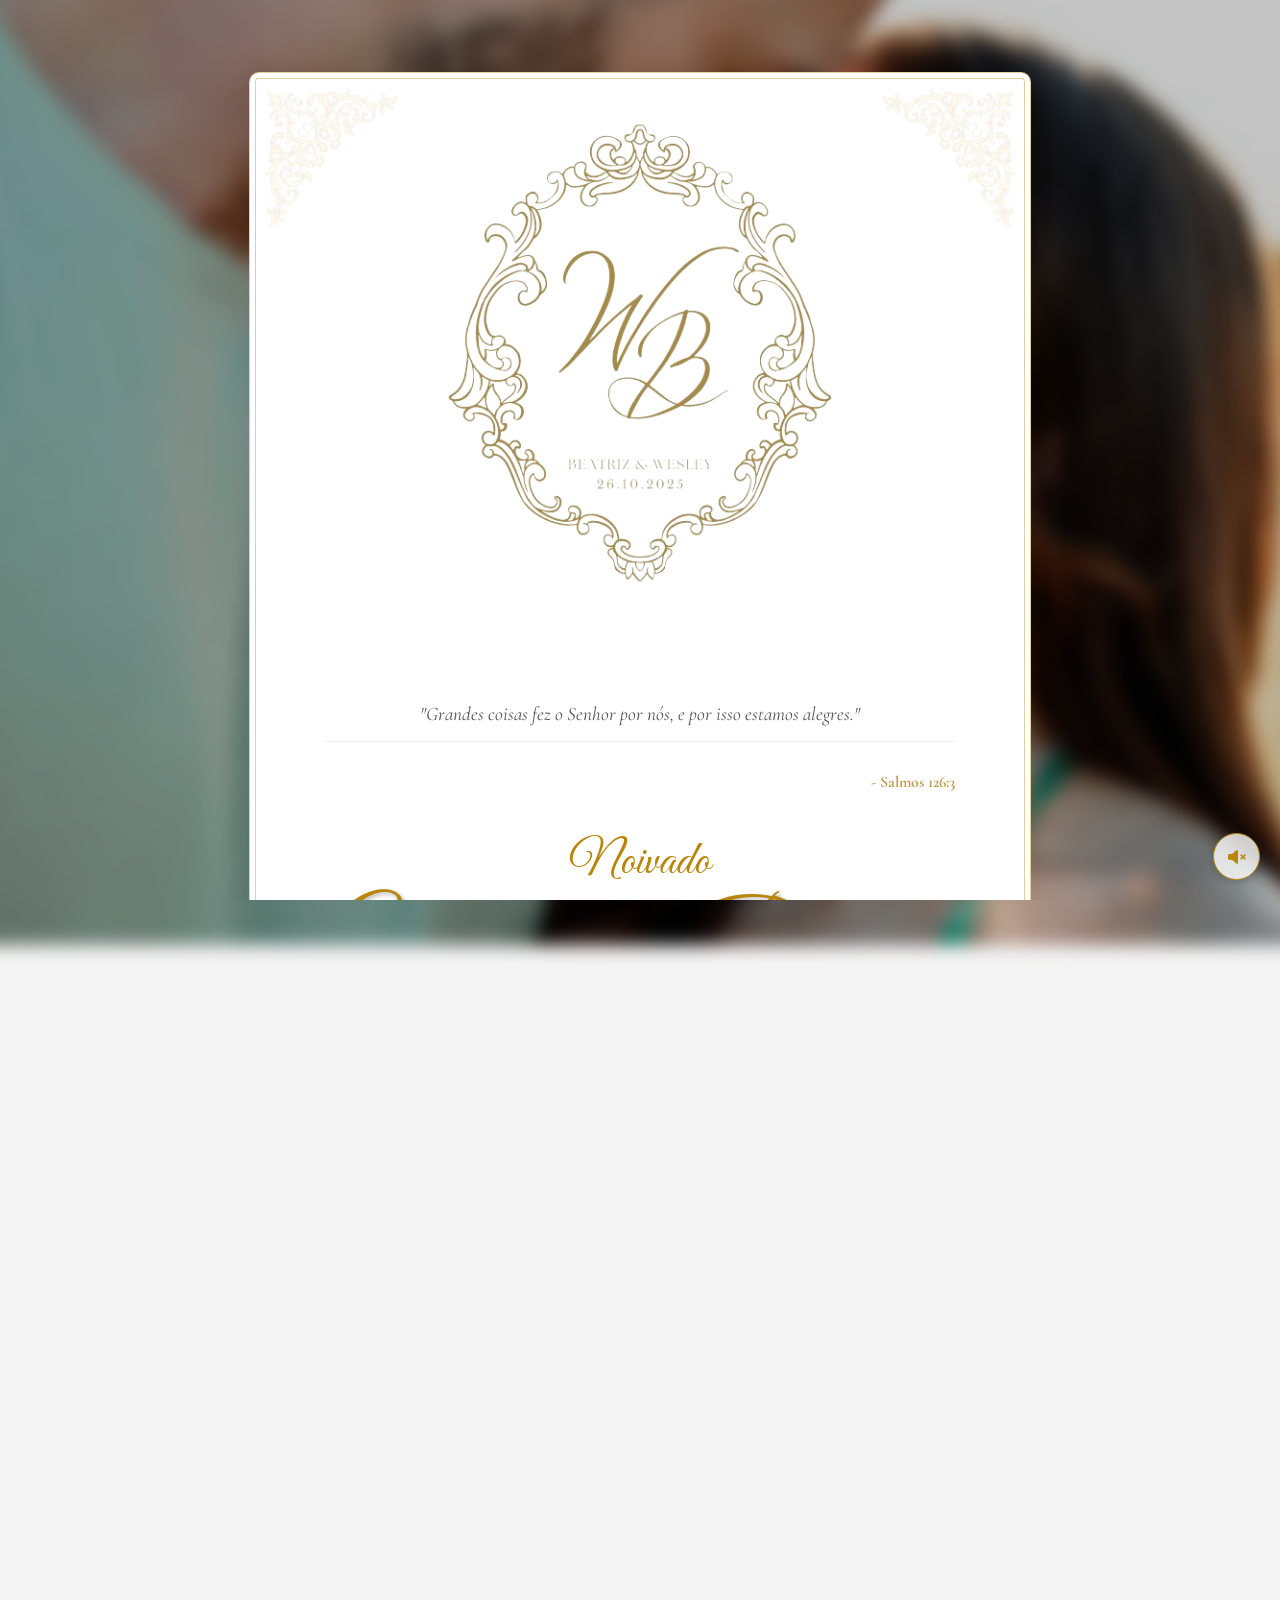
==== commit 90215f09: "Ajuste final 1" ====
--- a/convite.html
+++ b/convite.html
@@ -23,12 +23,15 @@
             <footer>- Salmos 126:3</footer>
         </blockquote>
 
-        <h1><span class="engagement-title">Noivado</span><br>Wesley & Beatriz</h1>
+        <div class="main-heading">
+            <div class="engagement-title">Noivado</div><br>
+            <h1>Wesley & Beatriz</h1>
+        </div>
 
         <div class="divider"></div>
 
         <div class="message">
-            <p>Nosso noivado é um testemunho dessa alegria. Com a bênção de Deus e a felicidade em nossos corações, convidamos você a celebrar conosco.</p>
+            <p>Nosso noivado é um testemunho dessa alegria.<br>Com a bênção de Deus e a felicidade em nossos corações, convidamos você a celebrar conosco.</p>
         </div>
 
         <div class="gallery">
@@ -39,13 +42,24 @@
 
         <div class="details">
             <div class="save-the-date">
-                <p class="std-title">Save the Date</p>
-                <p class="std-date">26 <span class="separator">|</span> Outubro <span class="separator">|</span> 2025</p>
+                <img src="fotos/SaveTheDate.png" alt="Save the Date" class="std-image">
+                <div class="std-date">
+                    <span>DOMINGO</span>
+                    <span class="separator">|</span>
+                    <div class="date-stack">
+                        <span class="day">26</span>
+                        <span class="month">OUT</span>
+                    </div>
+                    <span class="separator">|</span>
+                    <span>2025</span>
+                </div>
+                <p class="std-time">às 14:00h</p>
             </div>
             <p><strong>Local:</strong> Alameda Curitiba, 365 - Res. Doze (Alphaville), Santana de Parnaíba - SP, 06539-020</p>
             <div class="button-group">
                 <button id="show-location"><i class="fas fa-map-marker-alt"></i> Ver Localização</button>
                 <button id="confirm-presence"><i class="fas fa-check-circle"></i> Confirmar Presença</button>
+                <button id="add-to-calendar"><i class="fas fa-calendar-plus"></i> Salvar no Calendário</button>
             </div>
         </div>
         <footer>
--- a/style.css
+++ b/style.css
@@ -1,4 +1,29 @@
 @import url('https://fonts.googleapis.com/css2?family=Great+Vibes&family=Cormorant+Garamond:wght@400;700&family=Parisienne&display=swap');
+
+@font-face {
+    font-family: 'The Delgado';
+    src: url('fonts/The Dellgado.otf') format('opentype');
+}
+
+@font-face {
+    font-family: 'Better Together';
+    src: url('fonts/better-together.regular.ttf') format('truetype');
+}
+
+@font-face {
+    font-family: 'MattockRegular';
+    src: url('fonts/Mattock-Regular.otf') format('opentype');
+}
+
+@font-face {
+    font-family: 'NordminneScript';
+    src: url('fonts/NordminneScript_PERSONAL_USE_ONLY.otf') format('opentype');
+}
+
+@font-face {
+    font-family: 'RetroBritish';
+    src: url('fonts/RetroBritish-DemoVersion-Regular.ttf') format('truetype');
+}
 
 /* Adicione aqui as importações das suas fontes personalizadas */
 
@@ -6,7 +31,7 @@
     --gold-color: #b8860b;
     --dark-gold-color: #a0740a;
     --text-color: #333;
-    --container-bg: rgba(255, 255, 255, 0.95);
+    --container-bg: #ffffff; /* Fundo sólido */
     --envelope-bg: #f0e6d2;
     --envelope-flap: #e6d5b8;
 }
@@ -38,7 +63,7 @@
     background-position: bottom left, bottom left;
     clip-path: polygon(0 0, 100% 0, 50% 100%);
     transform-origin: top; transition: transform 0.7s 0.2s ease-in-out;
-    z-index: 9; /* Abaixo da lavanda e do selo */
+    z-index: 9;
 }
 
 .envelope::after, .envelope-front { /* Back and Front Face */
@@ -73,9 +98,9 @@
     top: 50%;
     left: 50%;
     transform: translate(-50%, -50%) rotate(-15deg);
-    width: 190px; /* Tamanho reduzido em 15% */
-    height: 190px; /* Tamanho reduzido em 15% */
-    z-index: 10; /* Acima da aba */
+    width: 190px;
+    height: 190px;
+    z-index: 10;
     transition: opacity 0.5s, transform 0.5s;
     filter: drop-shadow(0 2px 3px rgba(0,0,0,0.2));
 }
@@ -87,7 +112,7 @@
     transform: translate(-50%, -50%);
     width: 90px;
     height: 90px;
-    z-index: 11; /* Acima de tudo */
+    z-index: 11;
     transition: opacity 0.5s, transform 0.5s;
     filter: drop-shadow(0 3px 5px rgba(0,0,0,0.4));
 }
@@ -105,7 +130,8 @@
 /* --- Invitation Page Styles (convite.html) --- */
 .container {
     position: relative; z-index: 2; padding: 40px; max-width: 700px; margin: 8vh auto;
-    background-color: var(--container-bg); backdrop-filter: blur(5px); border-radius: 10px;
+    background-color: var(--container-bg); /* Cor de fundo sólida */
+    border-radius: 10px;
     text-align: center; opacity: 0; animation: fadeIn 1.5s 0.5s forwards; user-select: text;
     border: 1px solid rgba(184, 134, 11, 0.4);
     box-shadow: 0 5px 25px rgba(0,0,0,0.1), inset 0 0 0 5px #fff, inset 0 0 0 6px rgba(184, 134, 11, 0.4);
@@ -117,7 +143,7 @@
     width: 80%;
     max-width: 480px;
     height: auto;
-    margin-bottom: 40px;
+    margin-bottom: 60px;
 }
 
 .corner-decoration {
@@ -133,33 +159,127 @@
 .bottom-left { bottom: 10px; left: 10px; transform: scaleY(-1); }
 .bottom-right { bottom: 10px; right: 10px; transform: scaleX(-1) scaleY(-1); }
 
-.container h1 { font-family: 'Parisienne', cursive; font-size: clamp(3rem, 8vw, 4.5rem); line-height: 1.2; color: var(--gold-color); margin: 20px 0; }
-
-blockquote { margin: 0 auto 30px auto; padding: 0 20px; max-width: 90%; border: none; font-style: italic; color: #555; }
+.main-heading {
+    text-align: center;
+}
+
+.engagement-title {
+    font-family: 'Great Vibes', cursive;
+    font-size: 3rem;
+    color: var(--gold-color);
+    display: block;
+    margin-bottom: -1.5rem;
+}
+
+.main-heading h1 {
+    font-family: 'Great Vibes', cursive;
+    font-weight: normal;
+    font-size: 6rem;
+    line-height: 1.2;
+    color: var(--gold-color);
+    margin: 0;
+    text-shadow: 2px 2px 4px rgba(0, 0, 0, 0.3);
+}
+
+.line-wesley {
+    text-align: left;
+}
+
+.line-beatriz {
+    text-align: right;
+}
+
+blockquote { margin: 40px auto; padding: 0 20px; max-width: 90%; border: none; font-style: italic; color: #555; }
 blockquote p { margin: 0; font-size: 1.2rem; line-height: 1.7; }
 blockquote footer { text-align: right; margin-top: 10px; font-style: normal; font-size: 1rem; color: var(--dark-gold-color); font-weight: 700; }
 
 .divider { height: 1px; background: linear-gradient(to right, transparent, rgba(184, 134, 11, 0.4), transparent); margin: 50px auto; width: 80%; }
 
-.message p { font-size: 1.2rem; line-height: 1.8; color: var(--text-color); max-width: 90%; margin: 20px auto; }
+.message p { font-size: 1.5rem; line-height: 1.8; color: var(--text-color); max-width: 90%; margin: 20px auto; }
+
+.gallery {
+    margin: 30px 0;
+    border-radius: 8px;
+    overflow: hidden;
+}
+
+.gallery .landscape {
+    width: 100%;
+    height: auto;
+    display: block;
+}
 
 .details { margin-top: 20px; }
-.save-the-date { margin: 40px 0; }
-.std-title { font-size: 2rem; color: var(--text-color); letter-spacing: 2px; text-transform: uppercase; font-weight: 700; }
-.std-date { font-family: 'Cormorant Garamond', serif; font-weight: 700; font-size: 5rem; color: var(--gold-color); margin: 10px 0; }
-.std-date .separator { color: rgba(184, 134, 11, 0.5); }
+.save-the-date {
+    margin: 40px 0;
+}
+.std-image {
+    width: 64%;
+    max-width: 400px;
+    height: auto;
+    margin-bottom: 20px;
+}
+.std-date {
+    font-family: 'Cormorant Garamond', serif;
+    font-weight: 700;
+    font-size: 2.8rem;
+    color: var(--gold-color);
+    margin: 10px 0;
+    display: flex;
+    justify-content: center;
+    align-items: center;
+    gap: 1rem;
+}
+
+.date-stack {
+    display: flex;
+    flex-direction: column;
+    align-items: center;
+    line-height: 1;
+}
+
+.date-stack .day {
+    font-size: 4.5rem;
+    font-weight: 700;
+}
+
+.date-stack .month {
+    font-size: 2.2rem;
+    font-weight: 700;
+}
+
+.std-date .separator {
+    font-size: 3.4rem;
+    color: rgba(184, 134, 11, 0.5);
+}
+
+.std-time {
+    font-family: 'Cormorant Garamond', serif;
+    font-size: 5rem;
+    color: var(--text-color);
+    margin-top: -20px;
+    margin-bottom: 30px;
+}
+
 .details p { font-size: 1.1rem; margin: 12px 0; }
 
 .button-group { display: flex; justify-content: center; flex-wrap: wrap; gap: 15px; margin-top: 40px; }
 .details button {
     background: var(--gold-color);
     color: #fff;
-    border: none; border-radius: 50px; padding: 15px 35px;
+    border: none;
+    border-bottom: 4px solid var(--dark-gold-color);
+    border-radius: 50px; padding: 15px 35px;
     cursor: pointer; font-family: 'Cormorant Garamond', serif; font-size: 1.1rem; font-weight: 700; letter-spacing: 1px;
-    box-shadow: 0 4px 15px rgba(0,0,0,0.2); transition: all 0.3s ease;
+    box-shadow: 0 4px 15px rgba(0,0,0,0.2); transition: all 0.1s ease-in-out;
 }
 .details button i { margin-right: 10px; }
-.details button:hover { background: var(--dark-gold-color); transform: translateY(-2px); box-shadow: 0 6px 20px rgba(0,0,0,0.25); }
+.details button:hover {
+    background: var(--dark-gold-color);
+    transform: translateY(2px);
+    box-shadow: 0 2px 5px rgba(0,0,0,0.25);
+    border-bottom-width: 2px;
+}
 
 footer {
     text-align: center; padding-top: 30px; margin-top: 40px;
@@ -174,8 +294,23 @@
 @media (max-width: 768px) {
     .container { padding: 40px 20px; }
     .header-monogram { width: 80%; max-width: 320px; margin-bottom: 50px; }
-    .container h1 { font-size: 2.8rem; }
-    .message p { font-size: 1.1rem; max-width: 95%; }
-    .std-title { font-size: 1.5rem; }
-    .std-date { font-size: 3.5rem; }
-}
+    .main-heading h1 { font-size: 4.5rem; }
+    .engagement-title { font-size: 2.5rem; }
+    .message p { font-size: 1.3rem; max-width: 95%; }
+    .std-date {
+        font-size: 1.7rem;
+        gap: 0.5rem;
+    }
+    .date-stack .day {
+        font-size: 3.4rem;
+    }
+    .date-stack .month {
+        font-size: 1.7rem;
+    }
+    .std-date .separator {
+        font-size: 2.2rem;
+    }
+    .std-time {
+        font-size: 3.5rem;
+    }
+}
